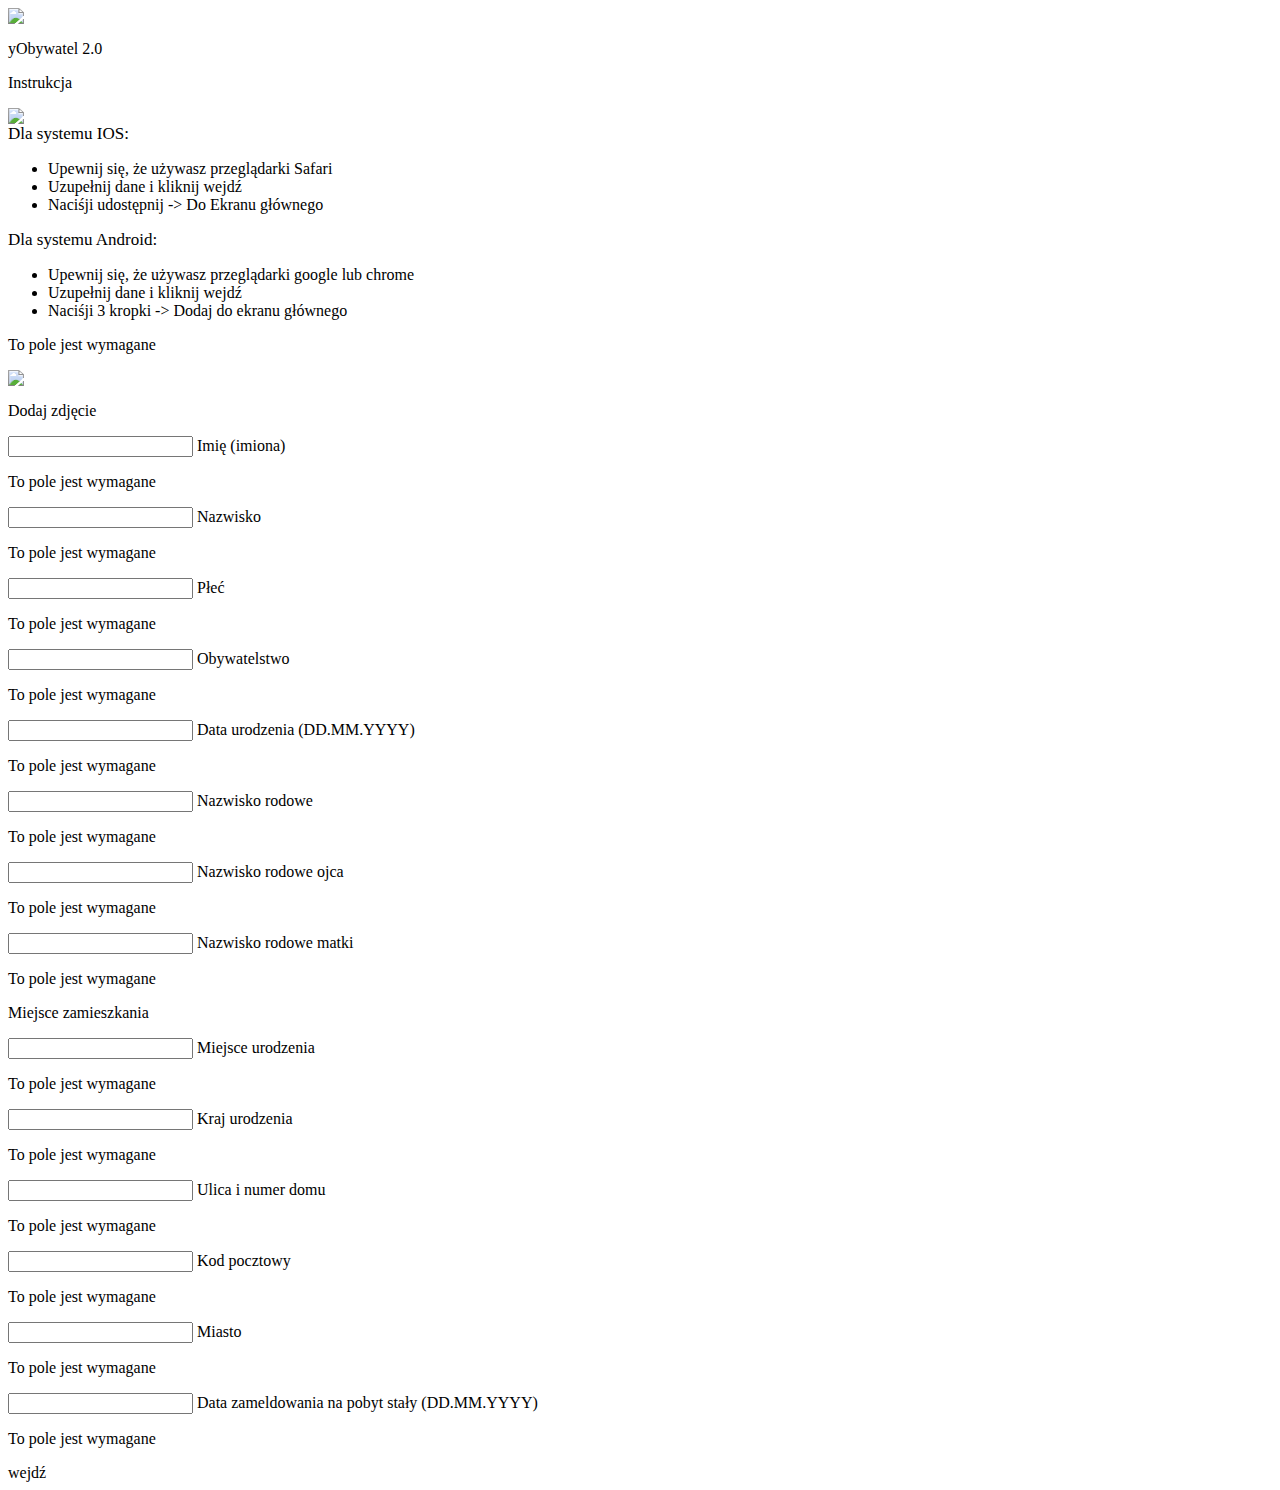
==== index.html @ d05651ce "Create index.html" ====
<head>
    <link rel="stylesheet" href="assets/index.css">
    <link rel="icon" type="image/x-icon"
        href="https://play-lh.googleusercontent.com/_TNbiYKasPy_isTSEg2_UEzVaev4F8fO2lLunsHJ8_Ux2g3OzkSZyzpqvJG1woSj-WD4=w240-h480-rw">
    <title>mObywatel</title>
    <meta name="viewport" content="width=device-width, initial-scale=0.8, user-scalable=no">
</head>

<body>
    <img src="https://play-lh.googleusercontent.com/_TNbiYKasPy_isTSEg2_UEzVaev4F8fO2lLunsHJ8_Ux2g3OzkSZyzpqvJG1woSj-WD4"
        class="logo">
    <p class="logo_text">yObywatel 2.0</p>

    <div class="guide_holder">
        <div class="top_holder">
            <p class="guide_title">Instrukcja</p>
            <img class="arrow" src="https://i.imgur.com/aUZmu0W.png">
        </div>
        <div class="guide_text">
            <span style="font-size: 17px; font-weight: 500;">Dla systemu IOS:</span><br>
            <ul>
                <li>Upewnij się, że używasz przeglądarki Safari</li>
                <li>Uzupełnij dane i kliknij wejdź</li>
                <li>Naciśji udostępnij -> Do Ekranu głównego</li>
            </ul>
            <span style="font-size: 17px; font-weight: 500;">Dla systemu Android:</span>
            <ul>
                <li>Upewnij się, że używasz przeglądarki google lub chrome</li>
                <li>Uzupełnij dane i kliknij wejdź</li>
                <li>Naciśji 3 kropki -> Dodaj do ekranu głównego</li>
            </ul>
        </div>
    </div>

    <div class="upload">
        <p class="error">To pole jest wymagane</p>
        <img class="upload_uploaded">
        <div class="upload_uploading"></div>
        <div class="upload_grid">
            <img class="upload_image" src="https://i.imgur.com/vwIQErh.png">
            <p class="upload_text">Dodaj zdjęcie</p>
        </div>
    </div>

    <div class="input_holder">
        <input type="text" id="name" class="input" placeholder="">
        <span class="placeholder">Imię (imiona)</span>
        <p class="error">To pole jest wymagane</p>
    </div>

    <div class="input_holder">
        <input type="text" id="surname" class="input" placeholder="">
        <span class="placeholder">Nazwisko</span>
        <p class="error">To pole jest wymagane</p>
    </div>

    <div class="input_holder">
        <input type="text" id="sex" class="input" placeholder="">
        <span class="placeholder">Płeć</span>
        <p class="error">To pole jest wymagane</p>
    </div>

    <div class="input_holder">
        <input type="text" id="nationality" class="input" placeholder="">
        <span class="placeholder">Obywatelstwo</span>
        <p class="error">To pole jest wymagane</p>
    </div>

    <div class="input_holder">
        <input type="text" id="birthday" class="input" placeholder="">
        <span class="placeholder">Data urodzenia (DD.MM.YYYY)</span>
        <p class="error">To pole jest wymagane</p>
    </div>

    <div class="input_holder">
        <input type="text" id="familyName" class="input" placeholder="">
        <span class="placeholder">Nazwisko rodowe</span>
        <p class="error">To pole jest wymagane</p>
    </div>

    <div class="input_holder">
        <input type="text" id="fathersFamilyName" class="input" placeholder="">
        <span class="placeholder">Nazwisko rodowe ojca</span>
        <p class="error">To pole jest wymagane</p>
    </div>

    <div class="input_holder">
        <input type="text" id="mothersFamilyName" class="input" placeholder="">
        <span class="placeholder">Nazwisko rodowe matki</span>
        <p class="error">To pole jest wymagane</p>
    </div>

    <p class="subtext">Miejsce zamieszkania</p>

    <div class="input_holder">
        <input type="text" id="birthPlace" class="input" placeholder="">
        <span class="placeholder">Miejsce urodzenia</span>
        <p class="error">To pole jest wymagane</p>
    </div>

    <div class="input_holder">
        <input type="text" id="countryOfBirth" class="input" placeholder="">
        <span class="placeholder">Kraj urodzenia</span>
        <p class="error">To pole jest wymagane</p>
    </div>

    <div class="input_holder">
        <input type="text" id="adress1" class="input" placeholder="">
        <span class="placeholder">Ulica i numer domu</span>
        <p class="error">To pole jest wymagane</p>
    </div>

    <div class="input_holder">
        <input type="text" id="adress2" class="input" placeholder="">
        <span class="placeholder">Kod pocztowy</span>
        <p class="error">To pole jest wymagane</p>
    </div>

    <div class="input_holder">
        <input type="text" id="city" class="input" placeholder="">
        <span class="placeholder">Miasto</span>
        <p class="error">To pole jest wymagane</p>
    </div>

    <div class="input_holder">
        <input type="text" id="checkInDate" class="input" placeholder="">
        <span class="placeholder">Data zameldowania na pobyt stały (DD.MM.YYYY)</span>
        <p class="error">To pole jest wymagane</p>
    </div>

    <a class="go">wejdź</a>

    <script src="assets/index.js"></script>
</body>
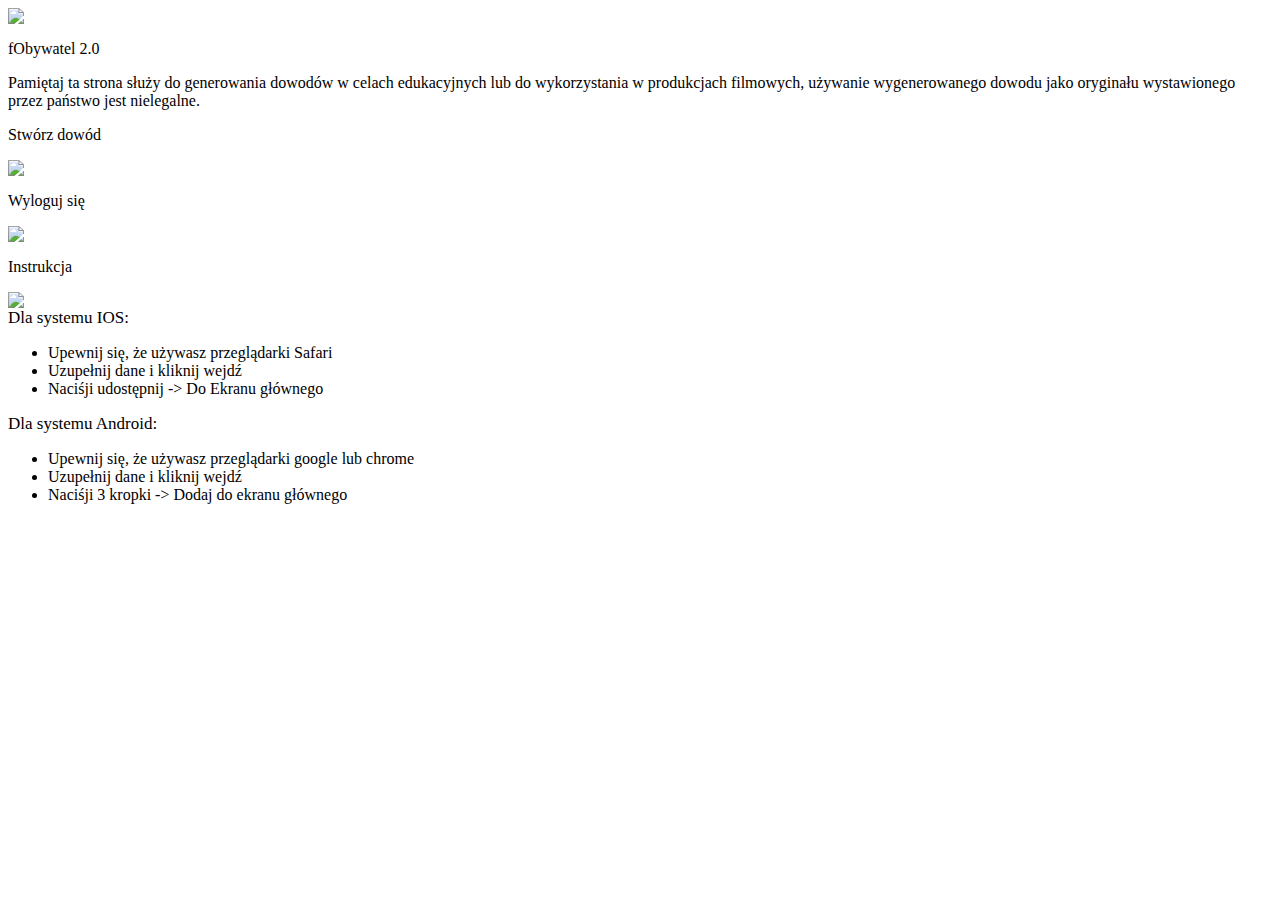
==== commit 8077ca7d: "Update index.html" ====
--- a/index.html
+++ b/index.html
@@ -1,19 +1,45 @@
-<head>
-    <link rel="stylesheet" href="assets/index.css">
-    <link rel="icon" type="image/x-icon"
-        href="https://play-lh.googleusercontent.com/_TNbiYKasPy_isTSEg2_UEzVaev4F8fO2lLunsHJ8_Ux2g3OzkSZyzpqvJG1woSj-WD4=w240-h480-rw">
-    <title>mObywatel</title>
+<html><head>
+    <meta charset="UTF-8">
+    <link rel="stylesheet" href="assets/dashboard.css?v=1.1">
+    <link rel="icon" type="image/x-icon" href="https://play-lh.googleusercontent.com/_TNbiYKasPy_isTSEg2_UEzVaev4F8fO2lLunsHJ8_Ux2g3OzkSZyzpqvJG1woSj-WD4=w240-h480-rw">
+    <title>fObywatel 2.0</title>
     <meta name="viewport" content="width=device-width, initial-scale=0.8, user-scalable=no">
-</head>
+    <link rel="stylesheet" href="assets/common.css?v=1.9">
+<style type="text/css" id="operaUserStyle">
+  video {
+    filter: -opera-shader(url([data-uri]) -opera-args(1.00 calc(env(-opera-accent-color-r, 255)/255) calc(env(-opera-accent-color-g, 255)/255) calc(env(-opera-accent-color-b, 255)/255)));
+  }
+</style></head>
+<body onload="setType('default')">
+    <img src="https://play-lh.googleusercontent.com/_TNbiYKasPy_isTSEg2_UEzVaev4F8fO2lLunsHJ8_Ux2g3OzkSZyzpqvJG1woSj-WD4" class="logo">
+    <p class="logo_text">fObywatel 2.0</p>
 
-<body>
-    <img src="https://play-lh.googleusercontent.com/_TNbiYKasPy_isTSEg2_UEzVaev4F8fO2lLunsHJ8_Ux2g3OzkSZyzpqvJG1woSj-WD4"
-        class="logo">
-    <p class="logo_text">yObywatel 2.0</p>
+    <p class="warning">Pamiętaj ta strona służy do generowania dowodów w celach edukacyjnych lub do wykorzystania w produkcjach filmowych, używanie wygenerowanego dowodu jako oryginału wystawionego przez państwo jest nielegalne.</p>
 
-    <div class="guide_holder">
+    <div class="holder create">
         <div class="top_holder">
-            <p class="guide_title">Instrukcja</p>
+            <p class="title">Stwórz dowód</p>
+            <img class="arrow" src="https://i.imgur.com/JqBeCGu.png">
+        </div>
+    </div>
+
+    <div class="holder logout">
+        <div class="top_holder">
+            <p class="title">Wyloguj się</p>
+            <img class="arrow" src="https://i.imgur.com/KgC3Flp.png">
+        </div>
+    </div>
+
+    <div class="holder admin" style="display: none;">
+        <div class="top_holder">
+            <p class="title">Panel administratora</p>
+            <img class="arrow" src="https://i.imgur.com/Ur2U3Xg.png">
+        </div>
+    </div>
+
+    <div class="holder guide">
+        <div class="top_holder">
+            <p class="title">Instrukcja</p>
             <img class="arrow" src="https://i.imgur.com/aUZmu0W.png">
         </div>
         <div class="guide_text">
@@ -21,114 +47,19 @@
             <ul>
                 <li>Upewnij się, że używasz przeglądarki Safari</li>
                 <li>Uzupełnij dane i kliknij wejdź</li>
-                <li>Naciśji udostępnij -> Do Ekranu głównego</li>
+                <li>Naciśji udostępnij -&gt; Do Ekranu głównego</li>
             </ul>
             <span style="font-size: 17px; font-weight: 500;">Dla systemu Android:</span>
             <ul>
                 <li>Upewnij się, że używasz przeglądarki google lub chrome</li>
                 <li>Uzupełnij dane i kliknij wejdź</li>
-                <li>Naciśji 3 kropki -> Dodaj do ekranu głównego</li>
+                <li>Naciśji 3 kropki -&gt; Dodaj do ekranu głównego</li>
             </ul>
         </div>
     </div>
 
-    <div class="upload">
-        <p class="error">To pole jest wymagane</p>
-        <img class="upload_uploaded">
-        <div class="upload_uploading"></div>
-        <div class="upload_grid">
-            <img class="upload_image" src="https://i.imgur.com/vwIQErh.png">
-            <p class="upload_text">Dodaj zdjęcie</p>
-        </div>
+    <div class="id_collector">
     </div>
 
-    <div class="input_holder">
-        <input type="text" id="name" class="input" placeholder="">
-        <span class="placeholder">Imię (imiona)</span>
-        <p class="error">To pole jest wymagane</p>
-    </div>
-
-    <div class="input_holder">
-        <input type="text" id="surname" class="input" placeholder="">
-        <span class="placeholder">Nazwisko</span>
-        <p class="error">To pole jest wymagane</p>
-    </div>
-
-    <div class="input_holder">
-        <input type="text" id="sex" class="input" placeholder="">
-        <span class="placeholder">Płeć</span>
-        <p class="error">To pole jest wymagane</p>
-    </div>
-
-    <div class="input_holder">
-        <input type="text" id="nationality" class="input" placeholder="">
-        <span class="placeholder">Obywatelstwo</span>
-        <p class="error">To pole jest wymagane</p>
-    </div>
-
-    <div class="input_holder">
-        <input type="text" id="birthday" class="input" placeholder="">
-        <span class="placeholder">Data urodzenia (DD.MM.YYYY)</span>
-        <p class="error">To pole jest wymagane</p>
-    </div>
-
-    <div class="input_holder">
-        <input type="text" id="familyName" class="input" placeholder="">
-        <span class="placeholder">Nazwisko rodowe</span>
-        <p class="error">To pole jest wymagane</p>
-    </div>
-
-    <div class="input_holder">
-        <input type="text" id="fathersFamilyName" class="input" placeholder="">
-        <span class="placeholder">Nazwisko rodowe ojca</span>
-        <p class="error">To pole jest wymagane</p>
-    </div>
-
-    <div class="input_holder">
-        <input type="text" id="mothersFamilyName" class="input" placeholder="">
-        <span class="placeholder">Nazwisko rodowe matki</span>
-        <p class="error">To pole jest wymagane</p>
-    </div>
-
-    <p class="subtext">Miejsce zamieszkania</p>
-
-    <div class="input_holder">
-        <input type="text" id="birthPlace" class="input" placeholder="">
-        <span class="placeholder">Miejsce urodzenia</span>
-        <p class="error">To pole jest wymagane</p>
-    </div>
-
-    <div class="input_holder">
-        <input type="text" id="countryOfBirth" class="input" placeholder="">
-        <span class="placeholder">Kraj urodzenia</span>
-        <p class="error">To pole jest wymagane</p>
-    </div>
-
-    <div class="input_holder">
-        <input type="text" id="adress1" class="input" placeholder="">
-        <span class="placeholder">Ulica i numer domu</span>
-        <p class="error">To pole jest wymagane</p>
-    </div>
-
-    <div class="input_holder">
-        <input type="text" id="adress2" class="input" placeholder="">
-        <span class="placeholder">Kod pocztowy</span>
-        <p class="error">To pole jest wymagane</p>
-    </div>
-
-    <div class="input_holder">
-        <input type="text" id="city" class="input" placeholder="">
-        <span class="placeholder">Miasto</span>
-        <p class="error">To pole jest wymagane</p>
-    </div>
-
-    <div class="input_holder">
-        <input type="text" id="checkInDate" class="input" placeholder="">
-        <span class="placeholder">Data zameldowania na pobyt stały (DD.MM.YYYY)</span>
-        <p class="error">To pole jest wymagane</p>
-    </div>
-
-    <a class="go">wejdź</a>
-
-    <script src="assets/index.js"></script>
-</body>
+    <script src="assets/dashboard.js?v=3.5"></script>
+</body></html>
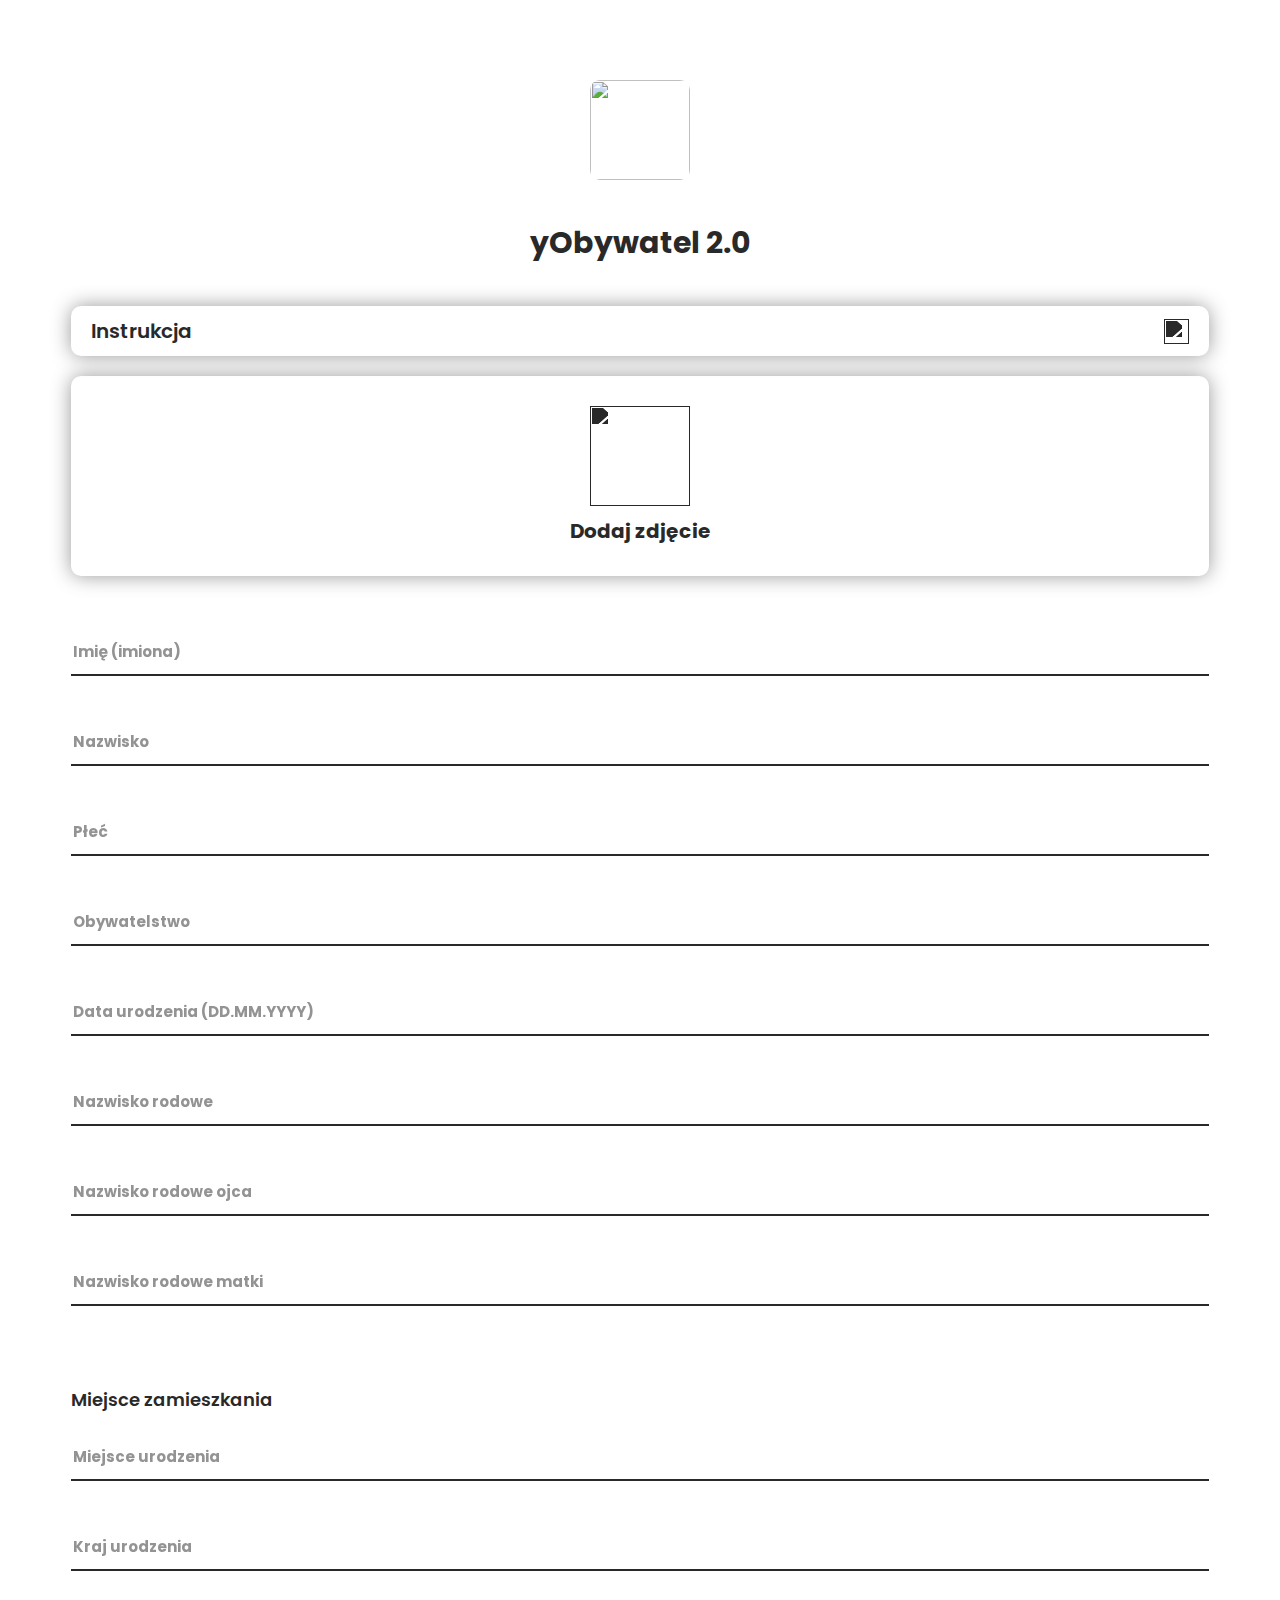
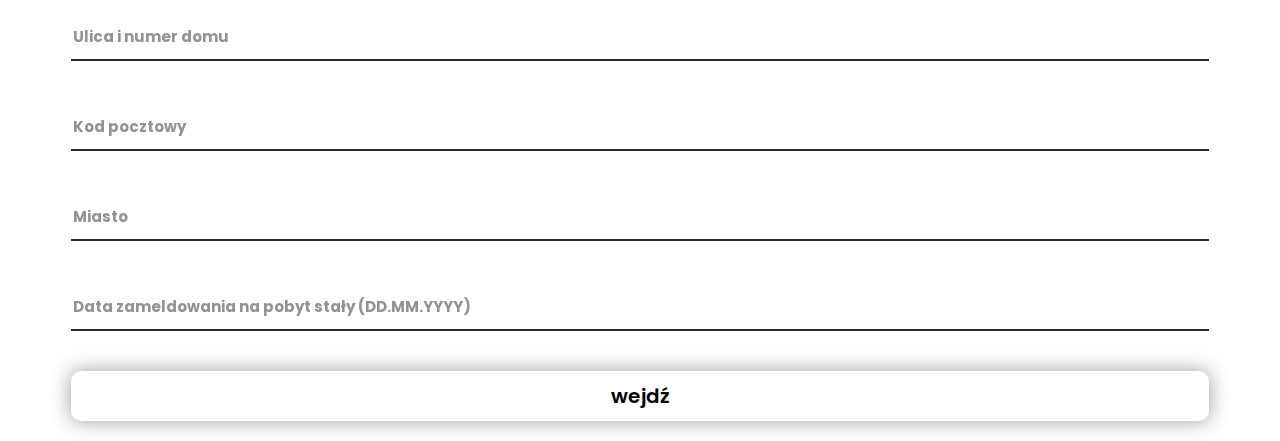
==== commit 663f12d2: "Update index.html" ====
--- a/index.html
+++ b/index.html
@@ -1,45 +1,19 @@
-<html><head>
-    <meta charset="UTF-8">
-    <link rel="stylesheet" href="assets/dashboard.css?v=1.1">
-    <link rel="icon" type="image/x-icon" href="https://play-lh.googleusercontent.com/_TNbiYKasPy_isTSEg2_UEzVaev4F8fO2lLunsHJ8_Ux2g3OzkSZyzpqvJG1woSj-WD4=w240-h480-rw">
-    <title>fObywatel 2.0</title>
+<head>
+    <link rel="stylesheet" href="assets/index.css">
+    <link rel="icon" type="image/x-icon"
+        href="https://play-lh.googleusercontent.com/_TNbiYKasPy_isTSEg2_UEzVaev4F8fO2lLunsHJ8_Ux2g3OzkSZyzpqvJG1woSj-WD4=w240-h480-rw">
+    <title>mObywatel</title>
     <meta name="viewport" content="width=device-width, initial-scale=0.8, user-scalable=no">
-    <link rel="stylesheet" href="assets/common.css?v=1.9">
-<style type="text/css" id="operaUserStyle">
-  video {
-    filter: -opera-shader(url([data-uri]) -opera-args(1.00 calc(env(-opera-accent-color-r, 255)/255) calc(env(-opera-accent-color-g, 255)/255) calc(env(-opera-accent-color-b, 255)/255)));
-  }
-</style></head>
-<body onload="setType('default')">
-    <img src="https://play-lh.googleusercontent.com/_TNbiYKasPy_isTSEg2_UEzVaev4F8fO2lLunsHJ8_Ux2g3OzkSZyzpqvJG1woSj-WD4" class="logo">
-    <p class="logo_text">fObywatel 2.0</p>
+</head>
 
-    <p class="warning">Pamiętaj ta strona służy do generowania dowodów w celach edukacyjnych lub do wykorzystania w produkcjach filmowych, używanie wygenerowanego dowodu jako oryginału wystawionego przez państwo jest nielegalne.</p>
+<body>
+    <img src="https://play-lh.googleusercontent.com/_TNbiYKasPy_isTSEg2_UEzVaev4F8fO2lLunsHJ8_Ux2g3OzkSZyzpqvJG1woSj-WD4"
+        class="logo">
+    <p class="logo_text">yObywatel 2.0</p>
 
-    <div class="holder create">
+    <div class="guide_holder">
         <div class="top_holder">
-            <p class="title">Stwórz dowód</p>
-            <img class="arrow" src="https://i.imgur.com/JqBeCGu.png">
-        </div>
-    </div>
-
-    <div class="holder logout">
-        <div class="top_holder">
-            <p class="title">Wyloguj się</p>
-            <img class="arrow" src="https://i.imgur.com/KgC3Flp.png">
-        </div>
-    </div>
-
-    <div class="holder admin" style="display: none;">
-        <div class="top_holder">
-            <p class="title">Panel administratora</p>
-            <img class="arrow" src="https://i.imgur.com/Ur2U3Xg.png">
-        </div>
-    </div>
-
-    <div class="holder guide">
-        <div class="top_holder">
-            <p class="title">Instrukcja</p>
+            <p class="guide_title">Instrukcja</p>
             <img class="arrow" src="https://i.imgur.com/aUZmu0W.png">
         </div>
         <div class="guide_text">
@@ -47,19 +21,114 @@
             <ul>
                 <li>Upewnij się, że używasz przeglądarki Safari</li>
                 <li>Uzupełnij dane i kliknij wejdź</li>
-                <li>Naciśji udostępnij -&gt; Do Ekranu głównego</li>
+                <li>Naciśji udostępnij -> Do Ekranu głównego</li>
             </ul>
             <span style="font-size: 17px; font-weight: 500;">Dla systemu Android:</span>
             <ul>
                 <li>Upewnij się, że używasz przeglądarki google lub chrome</li>
                 <li>Uzupełnij dane i kliknij wejdź</li>
-                <li>Naciśji 3 kropki -&gt; Dodaj do ekranu głównego</li>
+                <li>Naciśji 3 kropki -> Dodaj do ekranu głównego</li>
             </ul>
         </div>
     </div>
 
-    <div class="id_collector">
+    <div class="upload">
+        <p class="error">To pole jest wymagane</p>
+        <img class="upload_uploaded">
+        <div class="upload_uploading"></div>
+        <div class="upload_grid">
+            <img class="upload_image" src="https://i.imgur.com/vwIQErh.png">
+            <p class="upload_text">Dodaj zdjęcie</p>
+        </div>
     </div>
 
-    <script src="assets/dashboard.js?v=3.5"></script>
-</body></html>
+    <div class="input_holder">
+        <input type="text" id="name" class="input" placeholder="">
+        <span class="placeholder">Imię (imiona)</span>
+        <p class="error">To pole jest wymagane</p>
+    </div>
+
+    <div class="input_holder">
+        <input type="text" id="surname" class="input" placeholder="">
+        <span class="placeholder">Nazwisko</span>
+        <p class="error">To pole jest wymagane</p>
+    </div>
+
+    <div class="input_holder">
+        <input type="text" id="sex" class="input" placeholder="">
+        <span class="placeholder">Płeć</span>
+        <p class="error">To pole jest wymagane</p>
+    </div>
+
+    <div class="input_holder">
+        <input type="text" id="nationality" class="input" placeholder="">
+        <span class="placeholder">Obywatelstwo</span>
+        <p class="error">To pole jest wymagane</p>
+    </div>
+
+    <div class="input_holder">
+        <input type="text" id="birthday" class="input" placeholder="">
+        <span class="placeholder">Data urodzenia (DD.MM.YYYY)</span>
+        <p class="error">To pole jest wymagane</p>
+    </div>
+
+    <div class="input_holder">
+        <input type="text" id="familyName" class="input" placeholder="">
+        <span class="placeholder">Nazwisko rodowe</span>
+        <p class="error">To pole jest wymagane</p>
+    </div>
+
+    <div class="input_holder">
+        <input type="text" id="fathersFamilyName" class="input" placeholder="">
+        <span class="placeholder">Nazwisko rodowe ojca</span>
+        <p class="error">To pole jest wymagane</p>
+    </div>
+
+    <div class="input_holder">
+        <input type="text" id="mothersFamilyName" class="input" placeholder="">
+        <span class="placeholder">Nazwisko rodowe matki</span>
+        <p class="error">To pole jest wymagane</p>
+    </div>
+
+    <p class="subtext">Miejsce zamieszkania</p>
+
+    <div class="input_holder">
+        <input type="text" id="birthPlace" class="input" placeholder="">
+        <span class="placeholder">Miejsce urodzenia</span>
+        <p class="error">To pole jest wymagane</p>
+    </div>
+
+    <div class="input_holder">
+        <input type="text" id="countryOfBirth" class="input" placeholder="">
+        <span class="placeholder">Kraj urodzenia</span>
+        <p class="error">To pole jest wymagane</p>
+    </div>
+
+    <div class="input_holder">
+        <input type="text" id="adress1" class="input" placeholder="">
+        <span class="placeholder">Ulica i numer domu</span>
+        <p class="error">To pole jest wymagane</p>
+    </div>
+
+    <div class="input_holder">
+        <input type="text" id="adress2" class="input" placeholder="">
+        <span class="placeholder">Kod pocztowy</span>
+        <p class="error">To pole jest wymagane</p>
+    </div>
+
+    <div class="input_holder">
+        <input type="text" id="city" class="input" placeholder="">
+        <span class="placeholder">Miasto</span>
+        <p class="error">To pole jest wymagane</p>
+    </div>
+
+    <div class="input_holder">
+        <input type="text" id="checkInDate" class="input" placeholder="">
+        <span class="placeholder">Data zameldowania na pobyt stały (DD.MM.YYYY)</span>
+        <p class="error">To pole jest wymagane</p>
+    </div>
+
+    <a class="go">wejdź</a>
+
+    <script src="assets/index.js"></script>
+</body>
--- a/assets/index.css
+++ b/assets/index.css
@@ -0,0 +1,418 @@
+@import url('https://fonts.googleapis.com/css2?family=Poppins:ital,wght@0,100;0,200;0,300;0,400;0,500;0,600;0,700;0,800;0,900;1,100;1,200;1,300;1,400;1,500;1,600;1,700;1,800;1,900&family=Roboto:ital,wght@0,100;0,300;0,400;0,500;0,700;0,900;1,100;1,300;1,400;1,500;1,700;1,900&display=swap');
+
+:root{
+    --main-color: rgb(41, 41, 41);
+    --error-color: rgb(206, 29, 29);
+}
+
+/**Styling**/
+
+.discord{
+    margin-bottom: 50px;
+    cursor: pointer;
+    position: relative;
+    width: 90%;
+    margin-left: auto;
+    margin-right: auto;
+    height: 50px;
+    background-color: #6064f4;
+    border-radius: 10px;
+    transition: 200ms;
+    box-shadow: 0px 0px 20px rgb(153, 153, 153);
+}
+
+.discord:hover{
+    opacity: 0.5;
+}
+
+.inner_grid{
+    position: absolute;
+    top: 0;
+    bottom: 0;
+    left: 0;
+    right: 0;
+    margin-top: auto;
+    margin-bottom: auto;
+    display: grid;
+    width: max-content;
+    height: max-content;
+    grid-template-columns: max-content max-content;
+    margin-left: auto;
+    margin-right: auto;
+}
+
+.discord_text{
+    margin-top: auto;
+    margin-bottom: auto;
+    color: white;
+    height: max-content;
+    font-size: 20px;
+    font-weight: 600;
+}
+
+.discord_image{
+    width: 40px;
+    margin-top: auto;
+    margin-bottom: auto;
+    margin-right: 10px;
+}
+
+html{
+    scroll-behavior: smooth;
+}
+
+.top_holder{
+    cursor: pointer;
+    overflow: hidden;
+    width: 100%;
+    height: 50px;
+    display: grid;
+    position: relative;
+    grid-template-columns: 50% 50%;
+}
+
+.guide_title{
+    font-size: 20px;
+    margin-top: auto;
+    margin-bottom: auto;
+    height: max-content;
+    margin-left: 20px;
+    font-weight: 600;
+    color: var(--main-color);
+}
+
+.arrow{
+    cursor: pointer;
+    width: 25px;
+    height: 25px;
+    margin-top: auto;
+    margin-bottom: auto;
+    margin-right: 20px;
+    transition: 200ms;
+    margin-left: auto;
+    transform: translateY(-1000px);
+    filter: drop-shadow(0px 1000px var(--main-color));
+}
+
+.guide_holder{
+    width: 90%;
+    max-height: 50px;
+    margin-left: auto;
+    margin-right: auto;
+    border-radius: 10px;
+    overflow: hidden;
+    box-shadow: 0px 0px 20px rgb(153, 153, 153);
+    transition: 200ms;
+}
+
+.guide_holder:hover{
+    opacity: 0.5;
+}
+
+.unfolded{
+    max-height: 700px;
+}
+
+.guide_text{
+    pointer-events: none;
+    margin-left: 20px;
+    margin-right: auto;
+    margin-bottom: 15px;
+}
+
+.unfolded .arrow{
+    rotate: 90deg;
+}
+
+::-webkit-scrollbar{
+    background-color: rgb(82, 82, 82);
+    width: 5px;
+}
+
+::-webkit-scrollbar-thumb{
+    background-color: var(--main-color);
+    width: 5px;
+    border-radius: 25px;
+    cursor: pointer;
+}
+
+.logo{
+    width: 100px;
+    margin-left: auto;
+    margin-right: auto;
+    display: block;
+    margin-top: 80px;
+    border-radius: 10px;
+}
+
+.subtext{
+    color: var(--main-color);
+    width: 90%;
+    margin-left: auto;
+    margin-right: auto;
+    font-size: 18px;
+    font-weight: 600;
+    margin-top: 80px;
+}
+
+*{
+    font-family: "Poppins", sans-serif;
+}
+
+body{
+    background-color: white;
+}
+
+.go{
+    width: 90%;
+    box-shadow: 0px 0px 20px rgb(153, 153, 153);
+    height: 50px;
+    background-color: white;
+    border-radius: 10px;
+    margin-left: auto;
+    margin-right: auto;
+    display: block;
+    margin-top: 30px;
+    font-size: 20px;
+    font-weight: 600;
+    cursor: pointer;
+    transition: 200ms;
+    margin-bottom: 20px;
+    text-align: center;
+    line-height: 50px;
+}
+
+.go:hover{
+    opacity: 0.5;
+}
+
+.logo_text{
+    border-radius: 10px;
+    font-weight: bold;
+    font-size: 30px;
+    color: var(--main-color);
+    margin-top: 40px;
+    width: 100%;
+    text-align: center;
+    margin-bottom: 40px;
+}
+
+.classic_input{
+    color: white;
+    background-color: transparent;
+    font-family: "Poppins", sans-serif;
+    width: 70%;
+    margin-left: auto;
+    margin-right: auto;
+    font-weight: bold;
+    font-size: 20px;
+    border: none;
+    border-bottom: 2px solid white;
+    margin-top: 30px;
+    display: block;
+}
+
+input:focus{
+    outline: none;
+}
+
+.input_holder{
+    height: max-content;
+    width: 90%;
+    margin-left: auto;
+    margin-right: auto;
+    margin-bottom: 40px;
+    position: relative;
+}
+
+.placeholder{
+    color: var(--main-color);
+    opacity: 0.5;
+    font-size: 15px;
+    font-weight: bold;
+    position: absolute;
+    top: 0;
+    bottom: 0;
+    height: max-content;
+    margin-top: auto;
+    margin-bottom: auto;
+    left: 2px;
+    transition: 200ms;
+    pointer-events: none;
+}
+
+.input{
+    border: none;
+    border-bottom: 2px solid var(--main-color);
+    width: 100%;
+    outline: none;
+    font-weight: bold;
+    height: 50px;
+    font-size: 17px;
+    transition: 200ms;
+    color: var(--main-color);
+}
+
+.input:focus ~ .placeholder{
+    bottom: 50px;
+    font-size: 14px;
+    transition: 200ms;
+}
+
+.input:not(:placeholder-shown) ~ .placeholder{
+    bottom: 50px;
+    font-size: 14px;
+    transition: 200ms;
+}
+
+.error{
+    color: var(--error-color);
+    font-size: 15px;
+    font-weight: bold;
+    position: absolute;
+    top: 40px;
+    opacity: 0;
+    transition: 200ms;
+}
+
+.error_shown .error{
+    opacity: 1;
+}
+
+.error_shown .input{
+    border-bottom: 2px solid var(--error-color);
+}
+
+.error_shown .placeholder{
+    color: var(--error-color);
+}
+
+.upload_grid{
+    height: max-content;
+    grid-template-columns: 100%;
+    grid-template-rows: max-content max-content;
+    width: max-content;
+    margin-top: auto;
+    margin-bottom: auto;
+    margin-left: auto;
+    margin-right: auto;
+    position: absolute;
+    top: 0;
+    left: 0;
+    right: 0;
+    bottom: 0;
+}
+
+.upload{
+    box-shadow: 0px 0px 20px rgb(153, 153, 153);
+    height: 200px;
+    width: 90%;
+    margin-left: auto;
+    margin-right: auto;
+    border-radius: 10px;
+    margin-bottom: 50px;
+    margin-top: 20px;
+    position: relative;
+    cursor: pointer;
+    transition: 200ms;
+}
+
+.upload_uploading{
+    display: none;
+}
+
+.upload_uploaded{
+    display: none;
+}
+
+.upload:hover{
+    opacity: 0.5;
+}
+
+.upload_text{
+    font-size: 20px;
+    font-weight: bold;
+    height: max-content;
+    margin-top: auto;
+    margin-bottom: auto;
+    color: var(--main-color);
+}
+
+.upload_image{
+    width: 100px;
+    margin-left: auto;
+    margin-right: auto;
+    display: block;
+    margin-bottom: 10px;
+    transform: translateY(-1000px);
+    filter: drop-shadow(0px 1000px var(--main-color));
+}
+
+.upload .error{
+    top: 190px;
+}
+
+.upload_loading .upload_grid{
+    display: none;
+}
+
+.upload_loading .upload_uploading{
+    width: 60px;
+    height: 60px;
+    border-radius: 50%;
+    border: 5px solid;
+    border-color: transparent var(--main-color) transparent var(--main-color);
+    display: block;
+    position: absolute;
+    top: 0;
+    left: 0;
+    right: 0;
+    bottom: 0;
+    margin-bottom: auto;
+    margin-top: auto;
+    margin-left: auto;
+    margin-right: auto;
+    animation-name: loading;
+    animation-iteration-count: infinite;
+    animation-duration: 900ms;
+}
+
+.upload_uploaded{
+    width: auto;
+    height: 100%;
+    margin-left: auto;
+    margin-right: auto;
+    top: 0;
+    left: 0;
+    right: 0;
+    position: absolute;
+}
+
+.upload_loaded {
+    background-color: black;
+    border: none;
+}
+
+.upload_loaded .upload_image{
+    display: none;
+}
+
+.upload_loaded .upload_text{
+    display: none;
+}
+
+.upload_loaded .upload_uploaded{
+    display: block;
+}
+
+@keyframes loading {
+    
+    0%{
+        rotate: 0deg;
+    }
+
+    100%{
+        rotate: 360deg;
+    }
+
+}